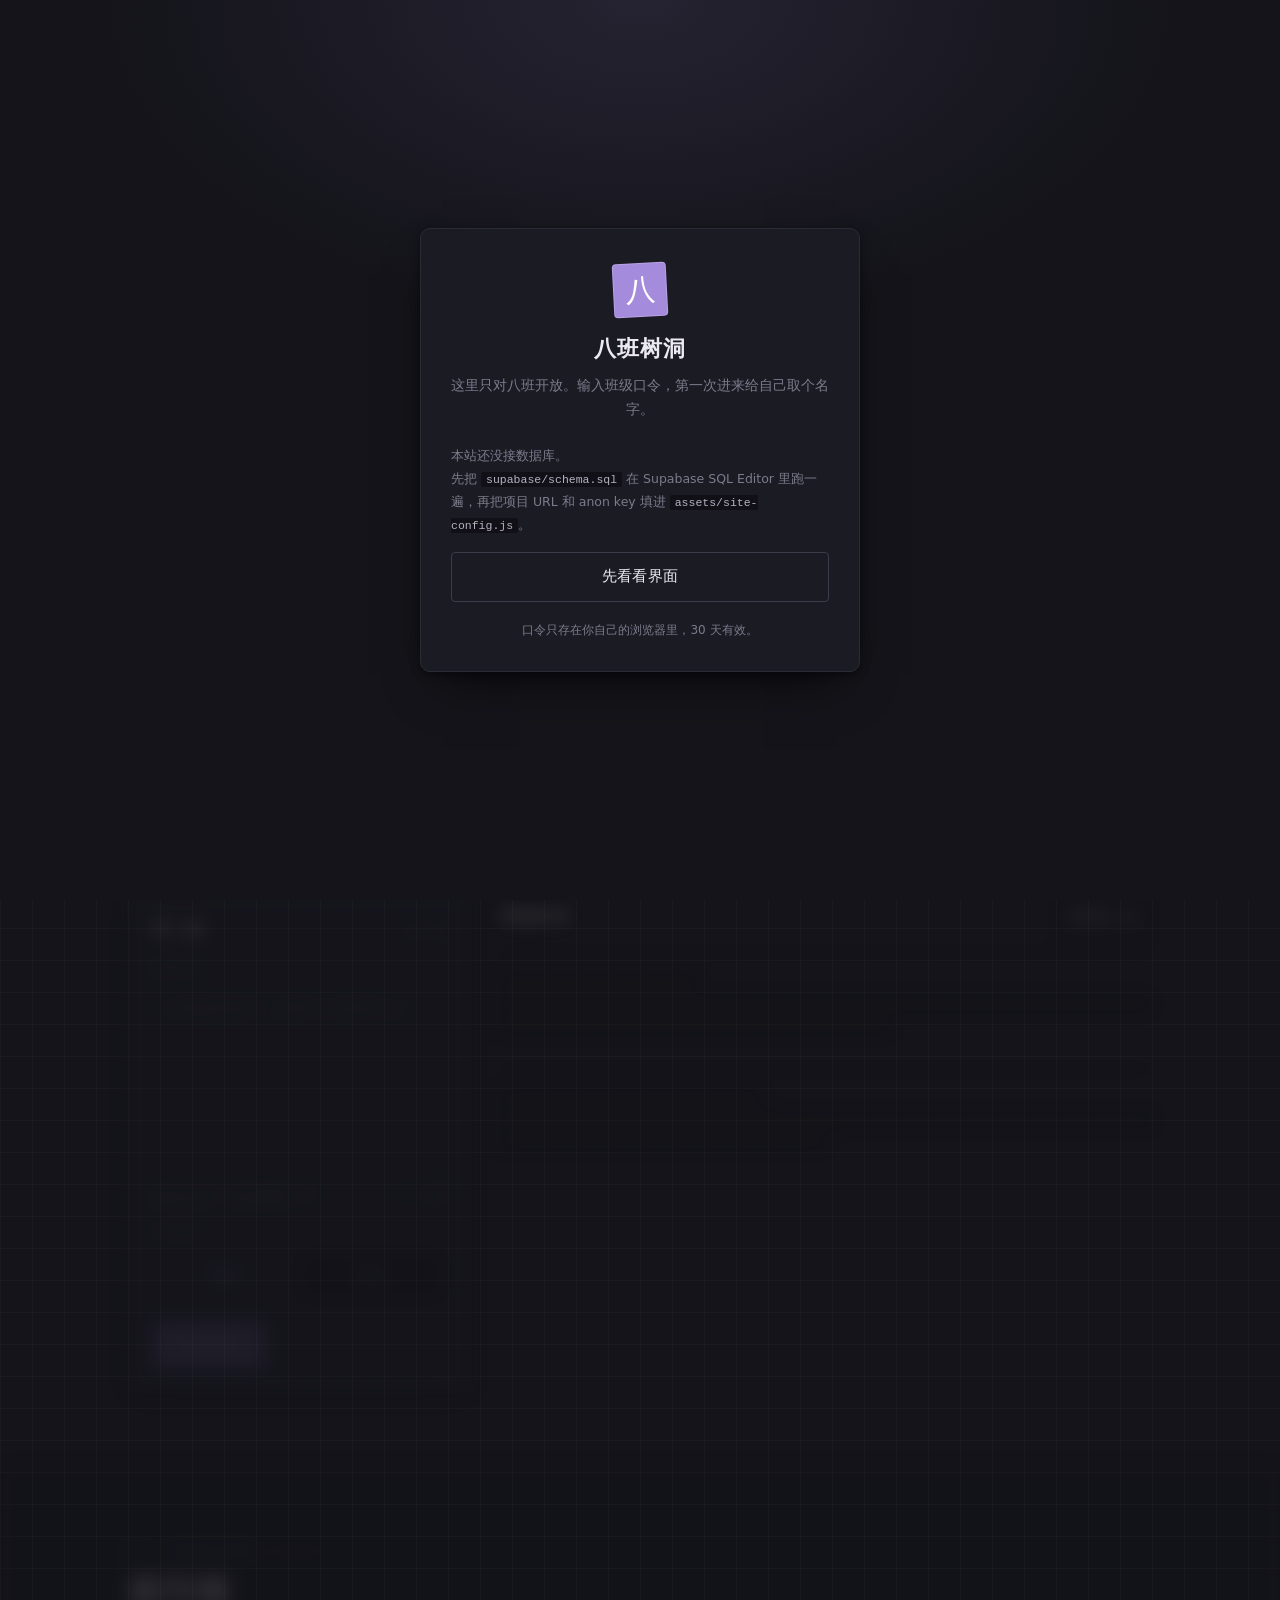
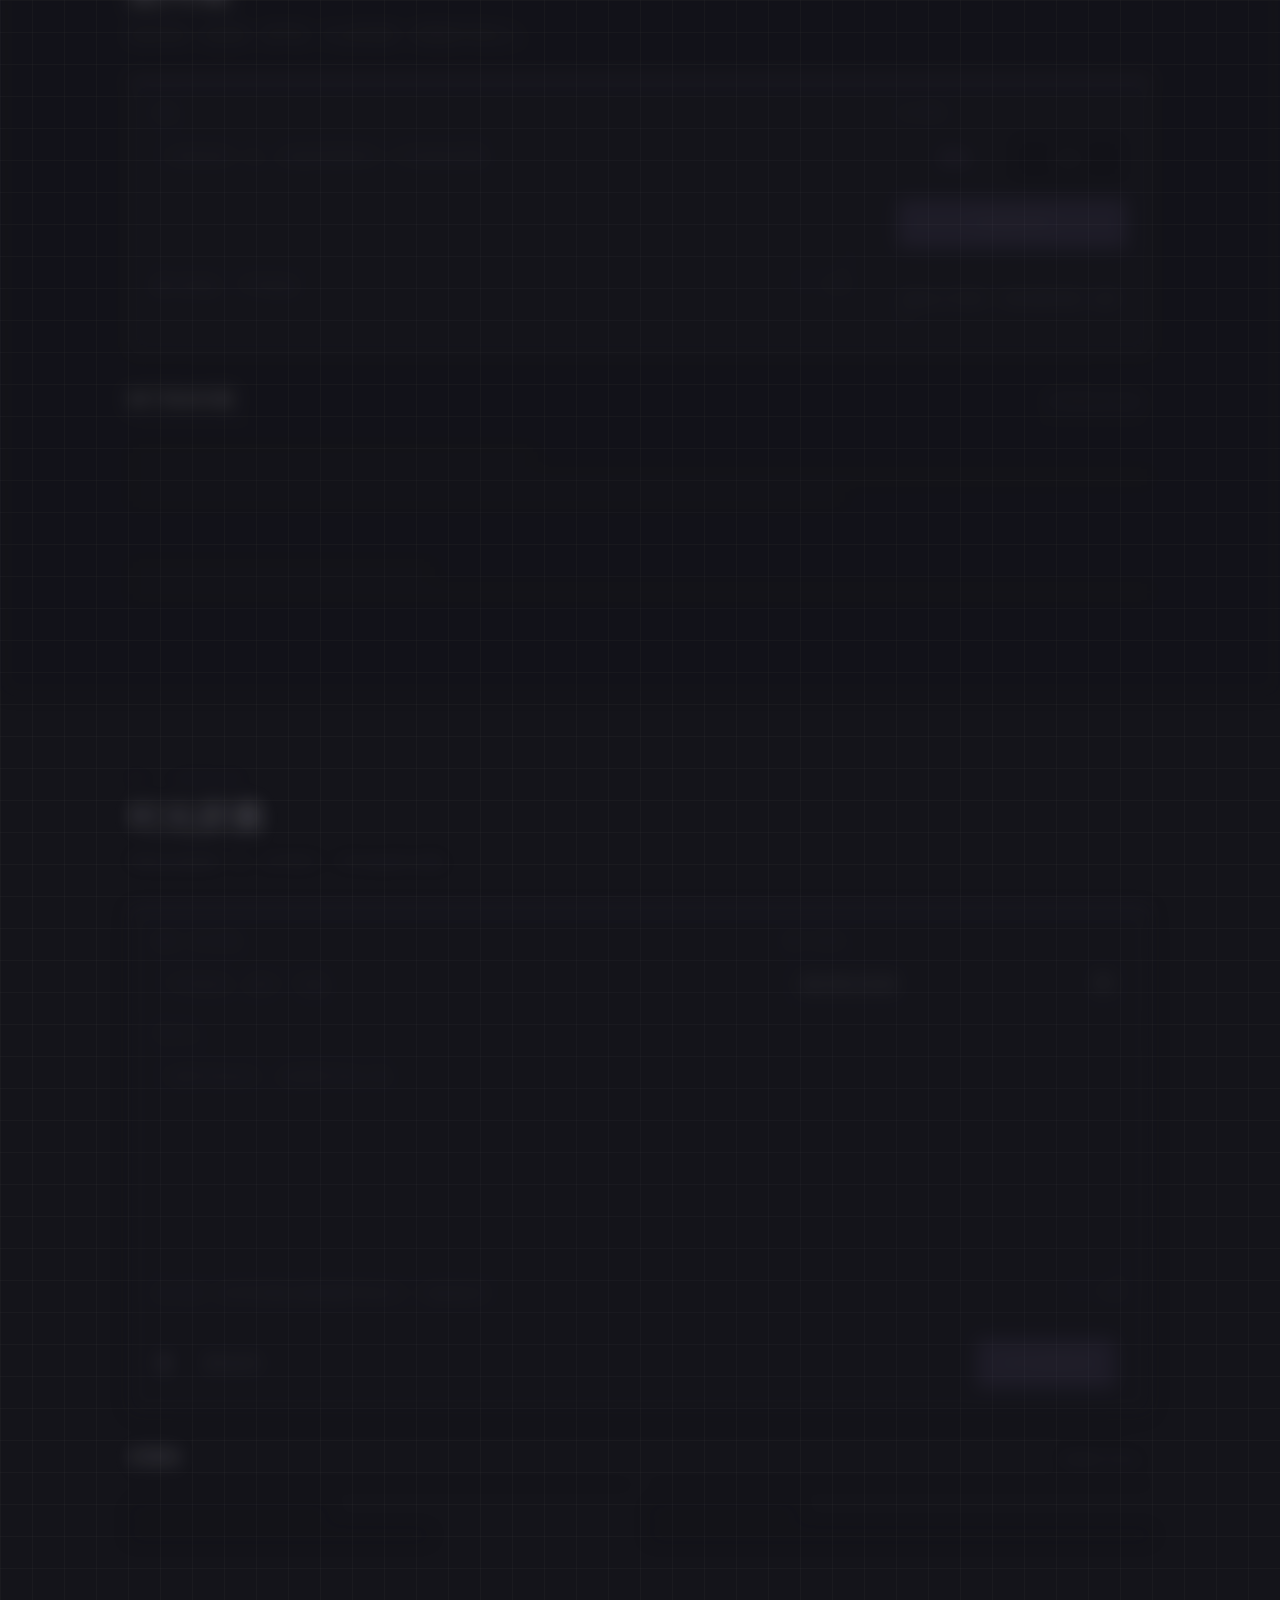
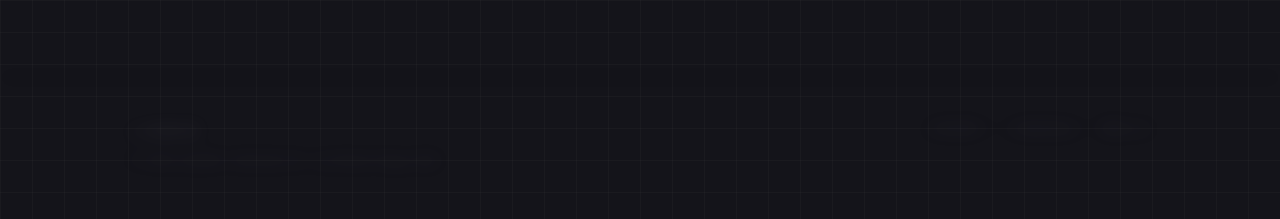
==== test/index.html @ 423bce1c "update: site 内容更新" ====
<!DOCTYPE html>
<html lang="zh-CN">
<head>
<meta charset="utf-8">
<meta name="viewport" content="width=device-width, initial-scale=1">
<meta name="robots" content="noindex, nofollow">
<title>调试入口 · 八班树洞</title>
<style>
  html { background: #14141a; color-scheme: dark; }
  body {
    margin: 0;
    min-height: 100vh;
    display: grid;
    place-items: center;
    padding: 24px;
    font-family: "PingFang SC", "Microsoft YaHei", sans-serif;
    font-size: 14px;
    line-height: 1.8;
    color: #b6b2c2;
    background: #14141a;
  }
  .box { max-width: 28rem; text-align: center; }
  p { margin: 0 0 12px; }
  a { color: #bda6ec; }
</style>
<script>
// 调试入口：给目标地址加 ?t=<Date.now()>，绕过 GitHub Pages 的缓存。
// 只接受同源地址，避免被当成任意跳转页使用。
(function () {
  var raw = '../';
  var m = (location.search || '').match(/[?&]to=([^&]*)/);
  if (m) raw = decodeURIComponent(m[1].replace(/\+/g, ' '));

  var to = '../';
  try {
    var u = new URL(raw, location.href);
    if (u.origin === location.origin) to = u.pathname + u.search + u.hash;
  } catch (e) {
    to = '../';
  }

  var hash = '';
  var hi = to.indexOf('#');
  if (hi >= 0) {
    hash = to.slice(hi);
    to = to.slice(0, hi);
  }
  var joiner = to.indexOf('?') >= 0 ? '&' : '?';
  location.replace(to + joiner + 't=' + Date.now() + hash);
})();
</script>
</head>
<body>
<div class="box">
  <p>正在绕过缓存，跳转页面……</p>
  <p>如果没有自动跳转，<a href="../">点这里回树洞</a>。</p>
</div>
</body>
</html>
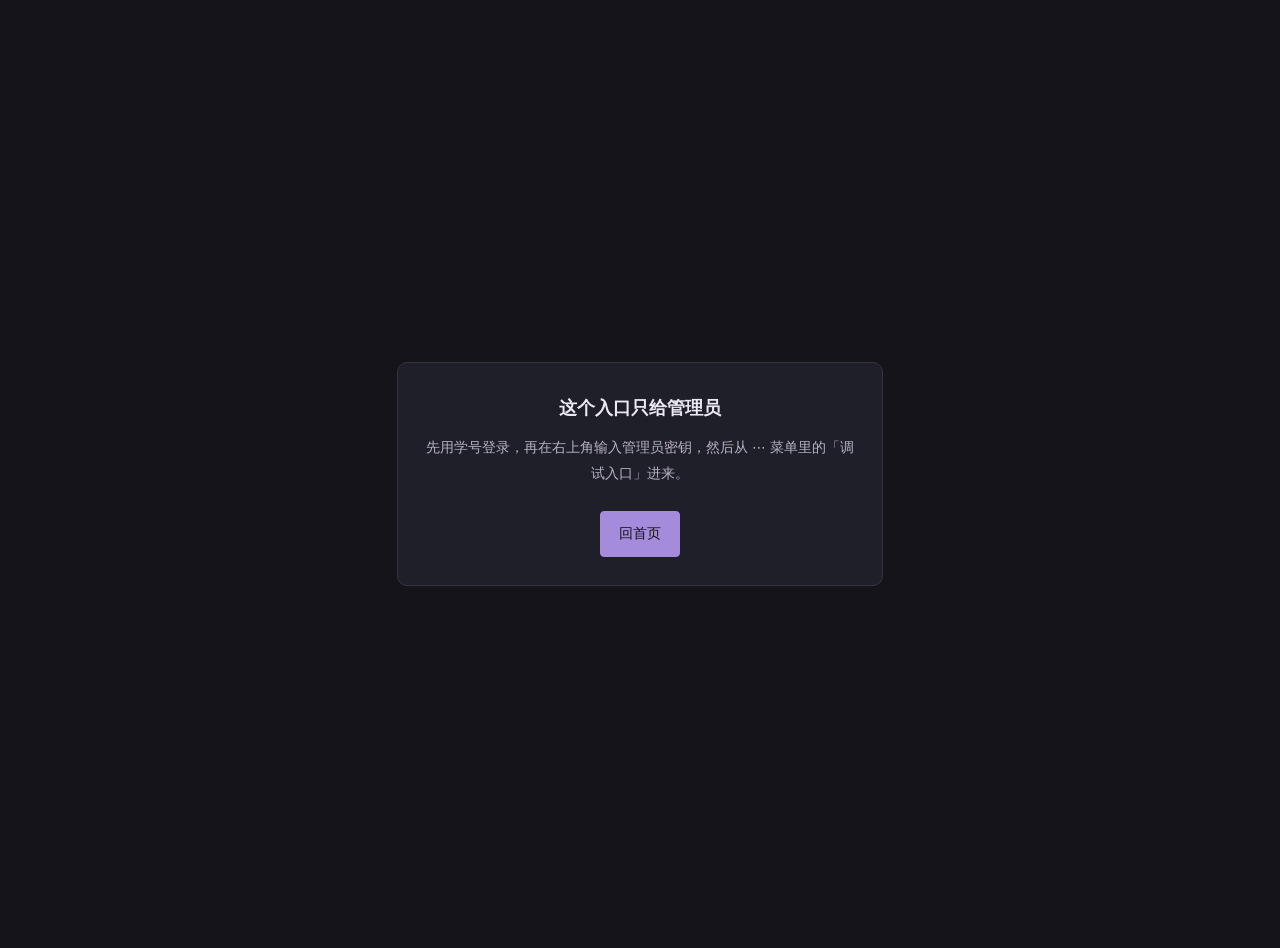
==== commit 32888d41: "update: site 内容更新" ====
--- a/test/index.html
+++ b/test/index.html
@@ -3,57 +3,59 @@
 <head>
 <meta charset="utf-8">
 <meta name="viewport" content="width=device-width, initial-scale=1">
+<title>调试入口 · 八班树洞</title>
 <meta name="robots" content="noindex, nofollow">
-<title>调试入口 · 八班树洞</title>
+<meta name="theme-color" content="#14141a">
 <style>
   html { background: #14141a; color-scheme: dark; }
   body {
-    margin: 0;
-    min-height: 100vh;
-    display: grid;
-    place-items: center;
-    padding: 24px;
-    font-family: "PingFang SC", "Microsoft YaHei", sans-serif;
-    font-size: 14px;
-    line-height: 1.8;
-    color: #b6b2c2;
-    background: #14141a;
+    margin: 0; min-height: 100vh; display: grid; place-items: center; padding: 24px;
+    font-family: "PingFang SC", "Microsoft YaHei", system-ui, sans-serif;
+    font-size: 14px; line-height: 1.85; color: #b6b2c2; background: #14141a; text-align: center;
   }
-  .box { max-width: 28rem; text-align: center; }
-  p { margin: 0 0 12px; }
+  .card { max-width: 27rem; padding: 28px 26px; background: #1f1f2a; border: 1px solid #35343f; border-radius: 10px; }
+  h1 { margin: 0 0 10px; font-size: 1.15rem; color: #ece9f2; }
+  p { margin: 6px 0; }
   a { color: #bda6ec; }
+  .btn {
+    display: inline-block; margin-top: 18px; padding: 9px 18px;
+    border: 1px solid #a48bdb; border-radius: 4px; background: #a48bdb;
+    color: #14141a; text-decoration: none;
+  }
 </style>
 <script>
-// 调试入口：给目标地址加 ?t=<Date.now()>，绕过 GitHub Pages 的缓存。
-// 只接受同源地址，避免被当成任意跳转页使用。
 (function () {
-  var raw = '../';
-  var m = (location.search || '').match(/[?&]to=([^&]*)/);
-  if (m) raw = decodeURIComponent(m[1].replace(/\+/g, ' '));
+  // 调试入口只给管理员：这个标签页里必须已经是提权状态（2 小时内，且真输过密钥）
+  var ok = false;
+  try {
+    var raw = sessionStorage.getItem('b8.elev');
+    if (raw) {
+      var o = JSON.parse(raw);
+      ok = !!(o && o.token && (o.kind === 'admin' || o.kind === 'super') &&
+              (!o.exp || Number(o.exp) > Date.now()));
+    }
+  } catch (e) {}
+  if (!ok) { window.__DENY__ = true; return; }
 
-  var to = '../';
-  try {
-    var u = new URL(raw, location.href);
-    if (u.origin === location.origin) to = u.pathname + u.search + u.hash;
-  } catch (e) {
-    to = '../';
-  }
-
-  var hash = '';
-  var hi = to.indexOf('#');
-  if (hi >= 0) {
-    hash = to.slice(hi);
-    to = to.slice(0, hi);
-  }
-  var joiner = to.indexOf('?') >= 0 ? '&' : '?';
-  location.replace(to + joiner + 't=' + Date.now() + hash);
+  var to = new URLSearchParams(location.search).get('to') || '../';
+  location.replace(to + (to.indexOf('?') >= 0 ? '&' : '?') + 't=' + Date.now());
 })();
 </script>
 </head>
 <body>
-<div class="box">
-  <p>正在绕过缓存，跳转页面……</p>
-  <p>如果没有自动跳转，<a href="../">点这里回树洞</a>。</p>
-</div>
+  <div class="card" id="card">
+    <h1>正在跳转到最新版本…</h1>
+    <p>如果没反应，<a id="fallback" href="../">点这里</a>。</p>
+  </div>
+  <script>
+    if (window.__DENY__) {
+      document.getElementById('card').innerHTML =
+        '<h1>这个入口只给管理员</h1>' +
+        '<p>先用学号登录，再在右上角输入管理员密钥，然后从 ⋯ 菜单里的「调试入口」进来。</p>' +
+        '<a class="btn" href="../">回首页</a>';
+    } else {
+      document.getElementById('fallback').href = '../?t=' + Date.now();
+    }
+  </script>
 </body>
 </html>
